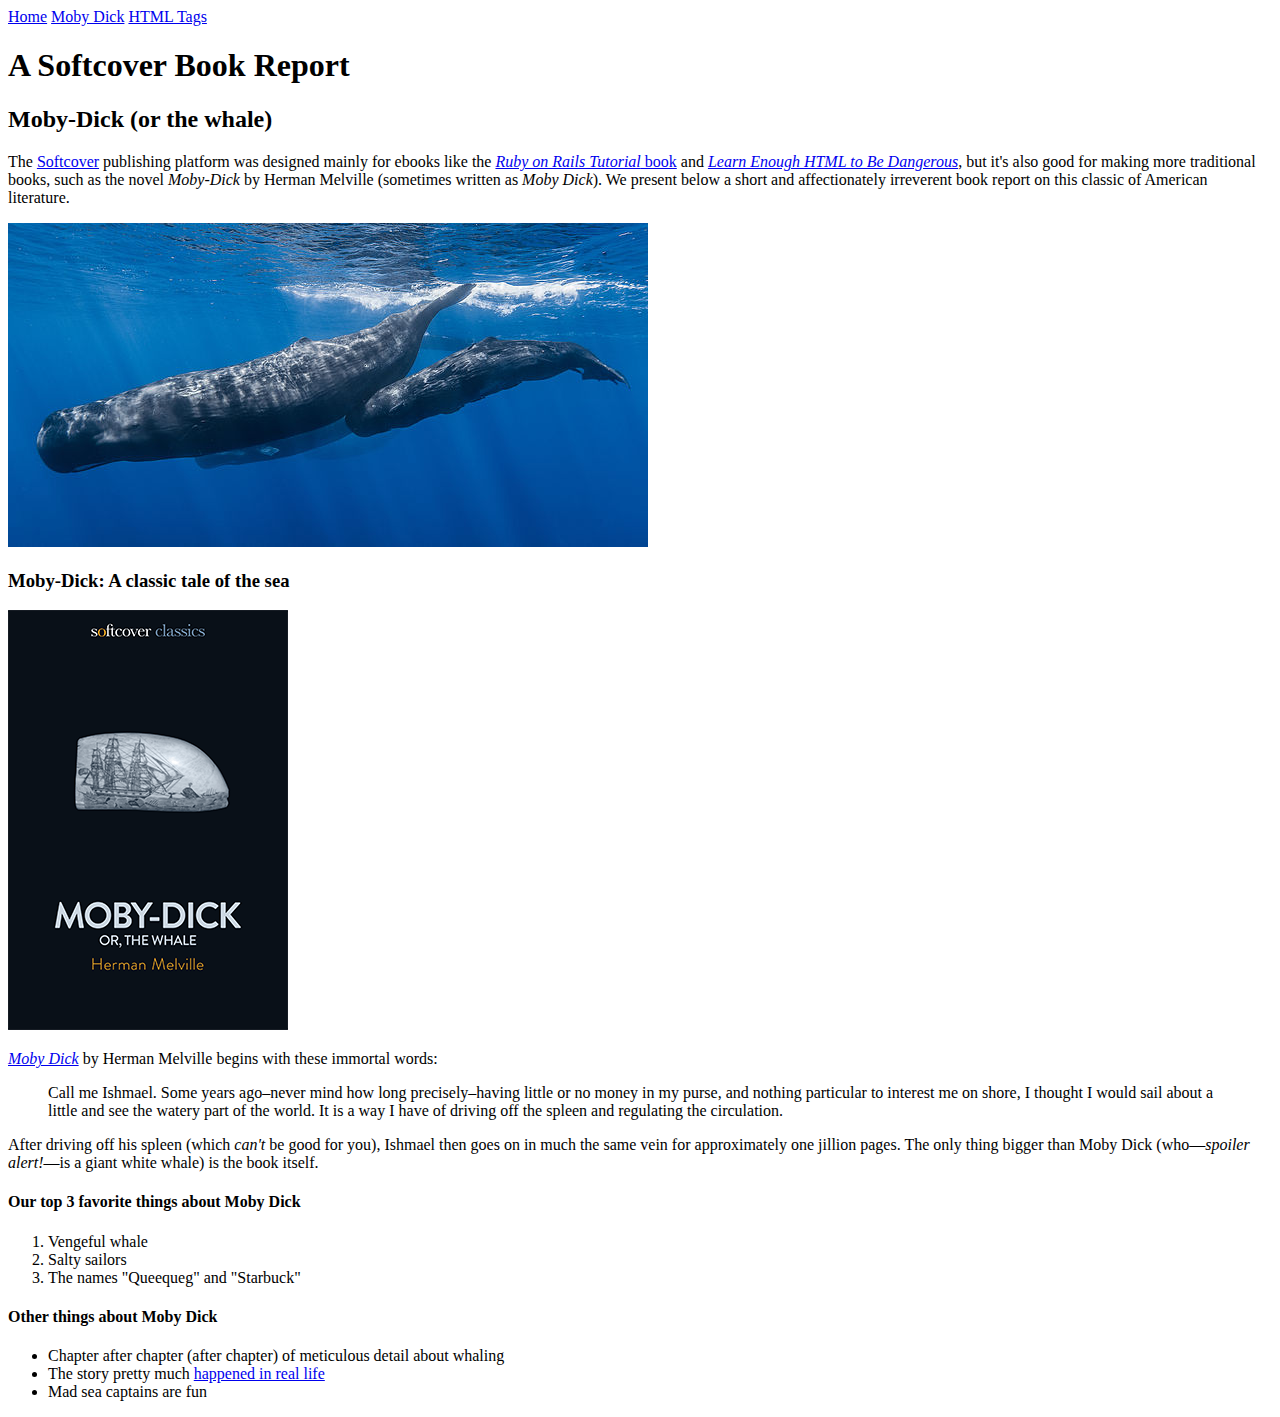
==== moby_dick.html @ 3d04e31f "Add a Moby Dick page and a menu" ====
<!DOCTYPE html>
<html lang="en" dir="ltr">
  <head>
    <meta charset="utf-8">
    <title>Moby Dick</title>
  </head>
  <body>

    <div>
      <a href="index.html">Home</a>
      <a href="moby_dick.html">Moby Dick</a>
      <a href="tags.html">HTML Tags</a>
    </div>

    <header>
      <h1>A Softcover Book Report</h1>
      <h2>Moby-Dick (or the whale)</h2>
    </header>

    <div>
      <p>
        The <a href="https://www.softcover.io/">Softcover</a> publishing platform
        was designed mainly for ebooks like the
        <a href="https://railstutorial.org/book"><em>Ruby on Rails Tutorial</em>
        book</a> and <a href="https://learnenough.com/html"><em>Learn Enough
        HTML to Be Dangerous</em></a>, but it's also good for making more
        traditional books, such as the novel <em>Moby-Dick</em> by Herman
        Melville (sometimes written as <em>Moby Dick</em>). We present below a
        short and affectionately irreverent book report on this classic of
        American literature.
      </p>
    </div>

    <a href="https://commons.wikimedia.org/wiki/File:Sperm_whale_pod.jpg"
      target="_blank" rel="noopener">
      <img src="images/sperm_whales.jpg" alt="Sperm whales">
    </a>

    <div>
      <h3>Moby-Dick: A classic tale of the sea</h3>

      <a href="https://www.softcover.io/read/6070fb03/moby-dick"
        target="_blank" rel="noopener">
        <img src="images/moby_dick.png" alt="Moby Dick">
      </a>

      <p>
        <a href="https://www.softcover.io/read/6070fb03/moby-dick"
          target="_blank" rel="noopener">
          <em>Moby Dick</em></a>
          by Herman Melville begins with these immortal words:
      </p>

      <blockquote>
        <p>
          <span>Call me Ishmael.</span> Some years ago–never mind how long
          precisely–having little or no money in my purse, and nothing
          particular to interest me on shore, I thought I would sail about a
          little and see the watery part of the world. It is a way I have of
          driving off the spleen and regulating the circulation.
        </p>
      </blockquote>

      <p>
        After driving off his spleen (which <em>can't</em> be good for you),
        Ishmael then goes on in much the same vein for approximately one
        jillion pages. The only thing bigger than Moby Dick (who—<em>spoiler
        alert!</em>—is a giant white whale) is the book itself.
      </p>

    </div>

    <div>

      <h4>Our top 3 favorite things about Moby Dick</h4>

      <ol>
        <li>Vengeful whale</li>
        <li>Salty sailors</li>
        <li>The names "Queequeg" and "Starbuck"</li>
      </ol>

      <h4>Other things about Moby Dick</h4>

      <ul>
        <li>
          Chapter after chapter (after chapter) of meticulous detail about
          whaling
        </li>
        <li>
          The story pretty much
          <a href="https://en.wikipedia.org/wiki/Essex_(whaleship)" target="_blank"
            rel="noopener">happened in real life</a>
        </li>
        <li>Mad sea captains are fun</li>
      </ul>

    </div>

  </body>
</html>
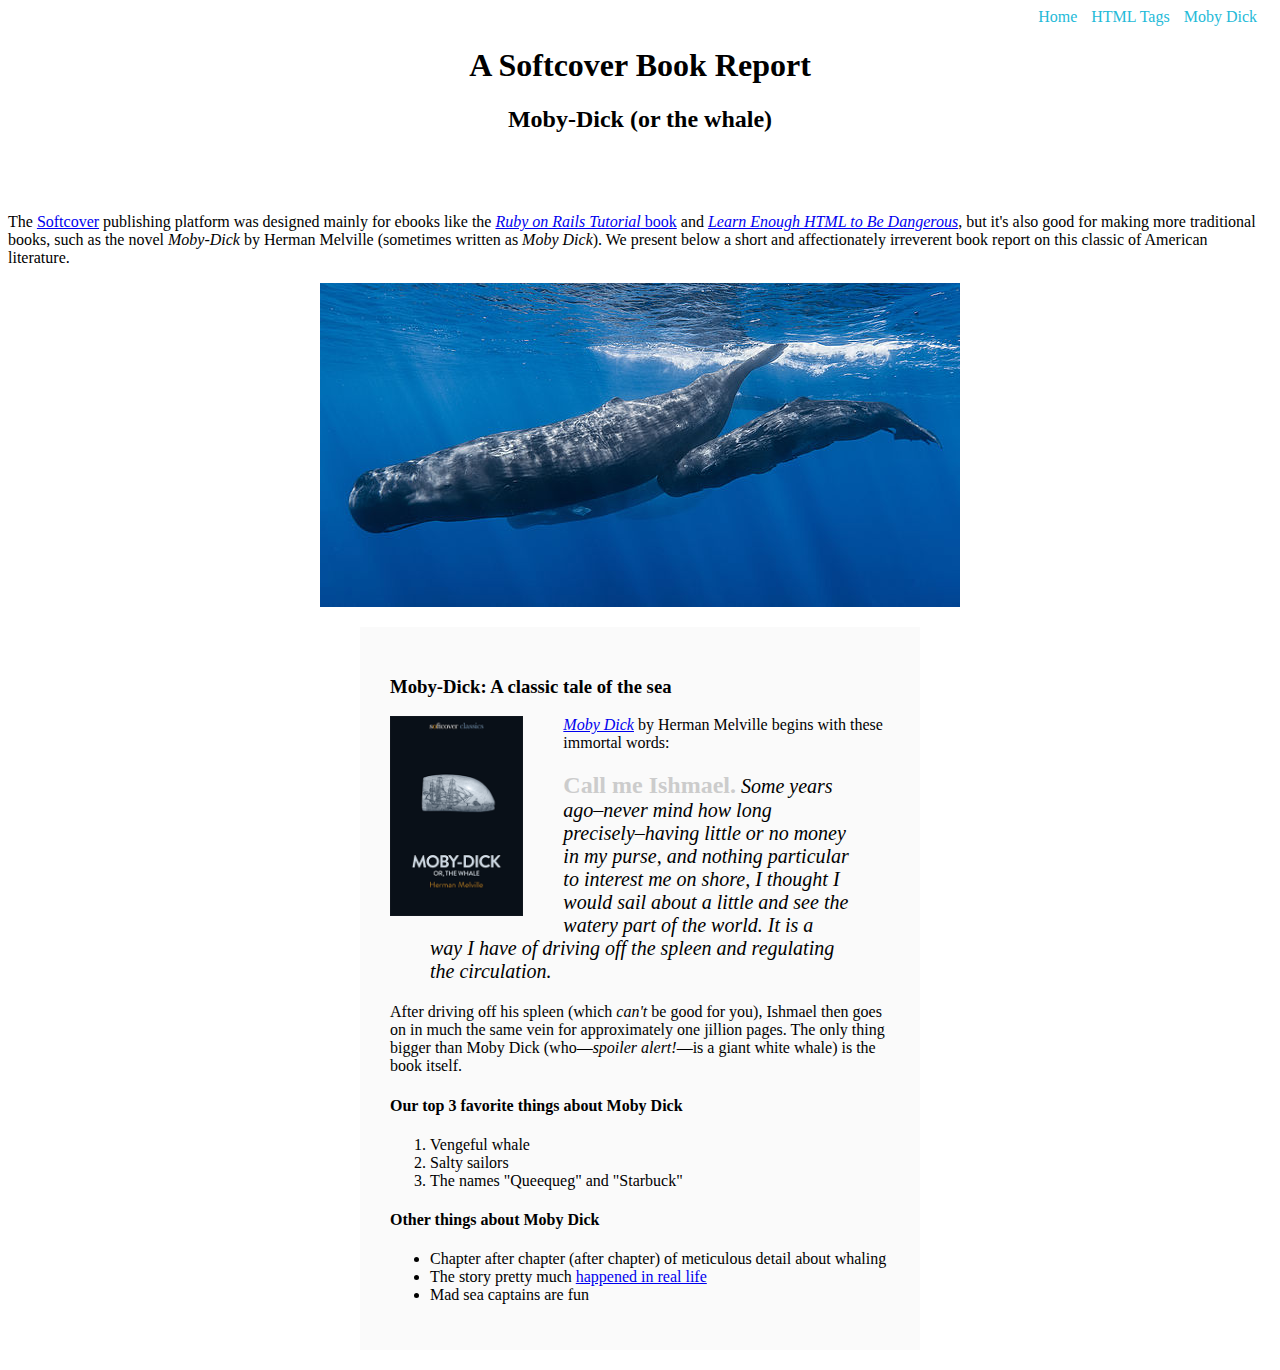
==== commit bf4003ac: "Refactor inline styles into stylesheets" ====
--- a/moby_dick.html
+++ b/moby_dick.html
@@ -6,15 +6,17 @@
   </head>
   <body>
 
-    <div>
-      <a href="index.html">Home</a>
-      <a href="moby_dick.html">Moby Dick</a>
-      <a href="tags.html">HTML Tags</a>
+    <div style="text-align: right;">
+      <a href="index.html" style="text-decoration: none; color: #24bad8">Home</a>
+      <a href="tags.html" style="margin-left: 10px; text-decoration: none; color: #24bad8">
+      HTML Tags</a>
+      <a href="moby_dick.html" style="margin: 0 15px 0 10px;
+      text-decoration: none; color: #24bad8">Moby Dick</a>
     </div>
 
-    <header>
-      <h1>A Softcover Book Report</h1>
-      <h2>Moby-Dick (or the whale)</h2>
+    <header style="margin: 0 0 80px;">
+      <h1 style="text-align: center;">A Softcover Book Report</h1>
+      <h2 style="text-align: center;">Moby-Dick (or the whale)</h2>
     </header>
 
     <div>
@@ -33,15 +35,17 @@
 
     <a href="https://commons.wikimedia.org/wiki/File:Sperm_whale_pod.jpg"
       target="_blank" rel="noopener">
-      <img src="images/sperm_whales.jpg" alt="Sperm whales">
+      <img src="images/sperm_whales.jpg" alt="Sperm whales" style="display:
+      block; margin: 0 auto;">
     </a>
 
-    <div>
+    <div style="width: 500px; margin: 20px auto; padding: 30px; background-color: #fafafa;">
       <h3>Moby-Dick: A classic tale of the sea</h3>
 
       <a href="https://www.softcover.io/read/6070fb03/moby-dick"
         target="_blank" rel="noopener">
-        <img src="images/moby_dick.png" alt="Moby Dick">
+        <img src="images/moby_dick.png" alt="Moby Dick" height="200px"
+        style="float: left; margin: 0 40px 0 0;">
       </a>
 
       <p>
@@ -51,10 +55,11 @@
           by Herman Melville begins with these immortal words:
       </p>
 
-      <blockquote>
+      <blockquote style="font-style: italic; font-size: 20px;">
         <p>
-          <span>Call me Ishmael.</span> Some years ago–never mind how long
-          precisely–having little or no money in my purse, and nothing
+          <span style="font-style: normal; font-size: 24px; font-weight: bold;
+          color: #ccc;">Call me Ishmael.</span> Some years ago–never mind how
+          long precisely–having little or no money in my purse, and nothing
           particular to interest me on shore, I thought I would sail about a
           little and see the watery part of the world. It is a way I have of
           driving off the spleen and regulating the circulation.
@@ -67,10 +72,6 @@
         jillion pages. The only thing bigger than Moby Dick (who—<em>spoiler
         alert!</em>—is a giant white whale) is the book itself.
       </p>
-
-    </div>
-
-    <div>
 
       <h4>Our top 3 favorite things about Moby Dick</h4>
 
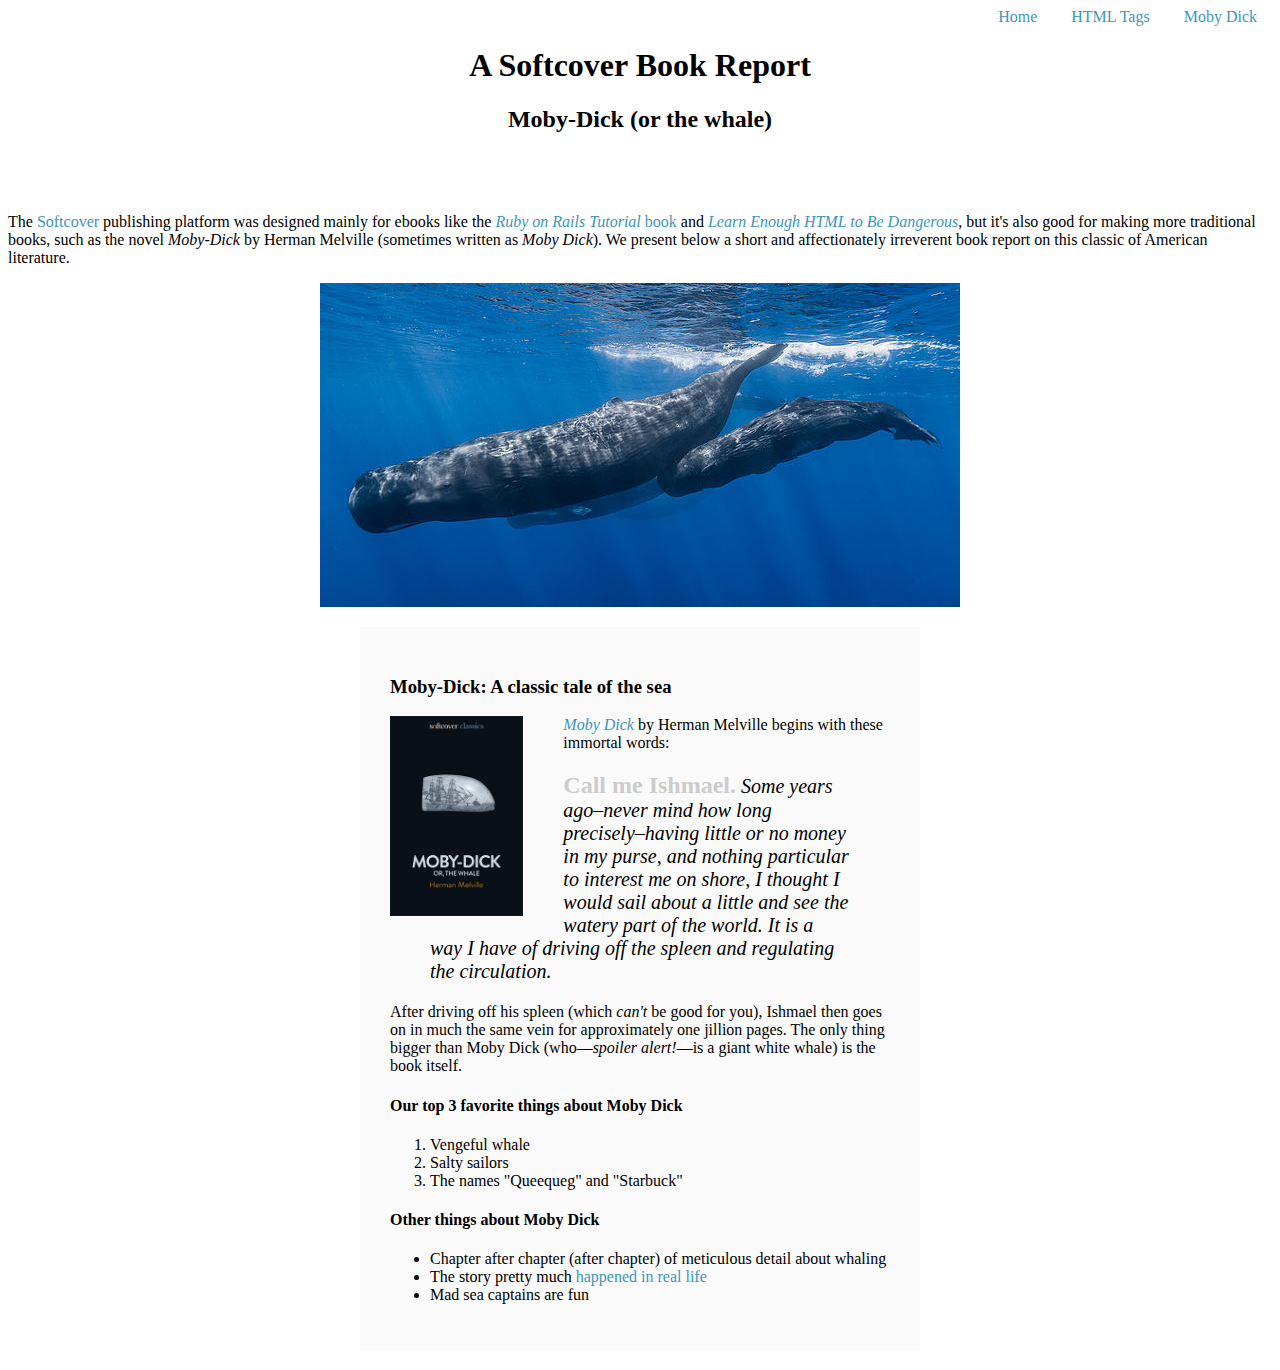
==== commit 8f2e4edc: "Finish the sample website" ====
--- a/moby_dick.html
+++ b/moby_dick.html
@@ -3,15 +3,14 @@
   <head>
     <meta charset="utf-8">
     <title>Moby Dick</title>
+    <link href="css/main.css" rel="stylesheet">
   </head>
   <body>
 
-    <div style="text-align: right;">
-      <a href="index.html" style="text-decoration: none; color: #24bad8">Home</a>
-      <a href="tags.html" style="margin-left: 10px; text-decoration: none; color: #24bad8">
-      HTML Tags</a>
-      <a href="moby_dick.html" style="margin: 0 15px 0 10px;
-      text-decoration: none; color: #24bad8">Moby Dick</a>
+    <div class="nav-menu">
+      <a href="index.html" class="nav-spacing">Home</a>
+      <a href="tags.html" class="nav-spacing">HTML Tags</a>
+      <a href="moby_dick.html" class="nav-spacing">Moby Dick</a>
     </div>
 
     <header style="margin: 0 0 80px;">
--- a/css/main.css
+++ b/css/main.css
@@ -0,0 +1,10 @@
+.nav-spacing {
+  margin: 0 15px 0;
+}
+.nav-menu {
+  text-align: right;
+}
+a {
+  text-decoration: none;
+  color: #3d96ba;
+}
